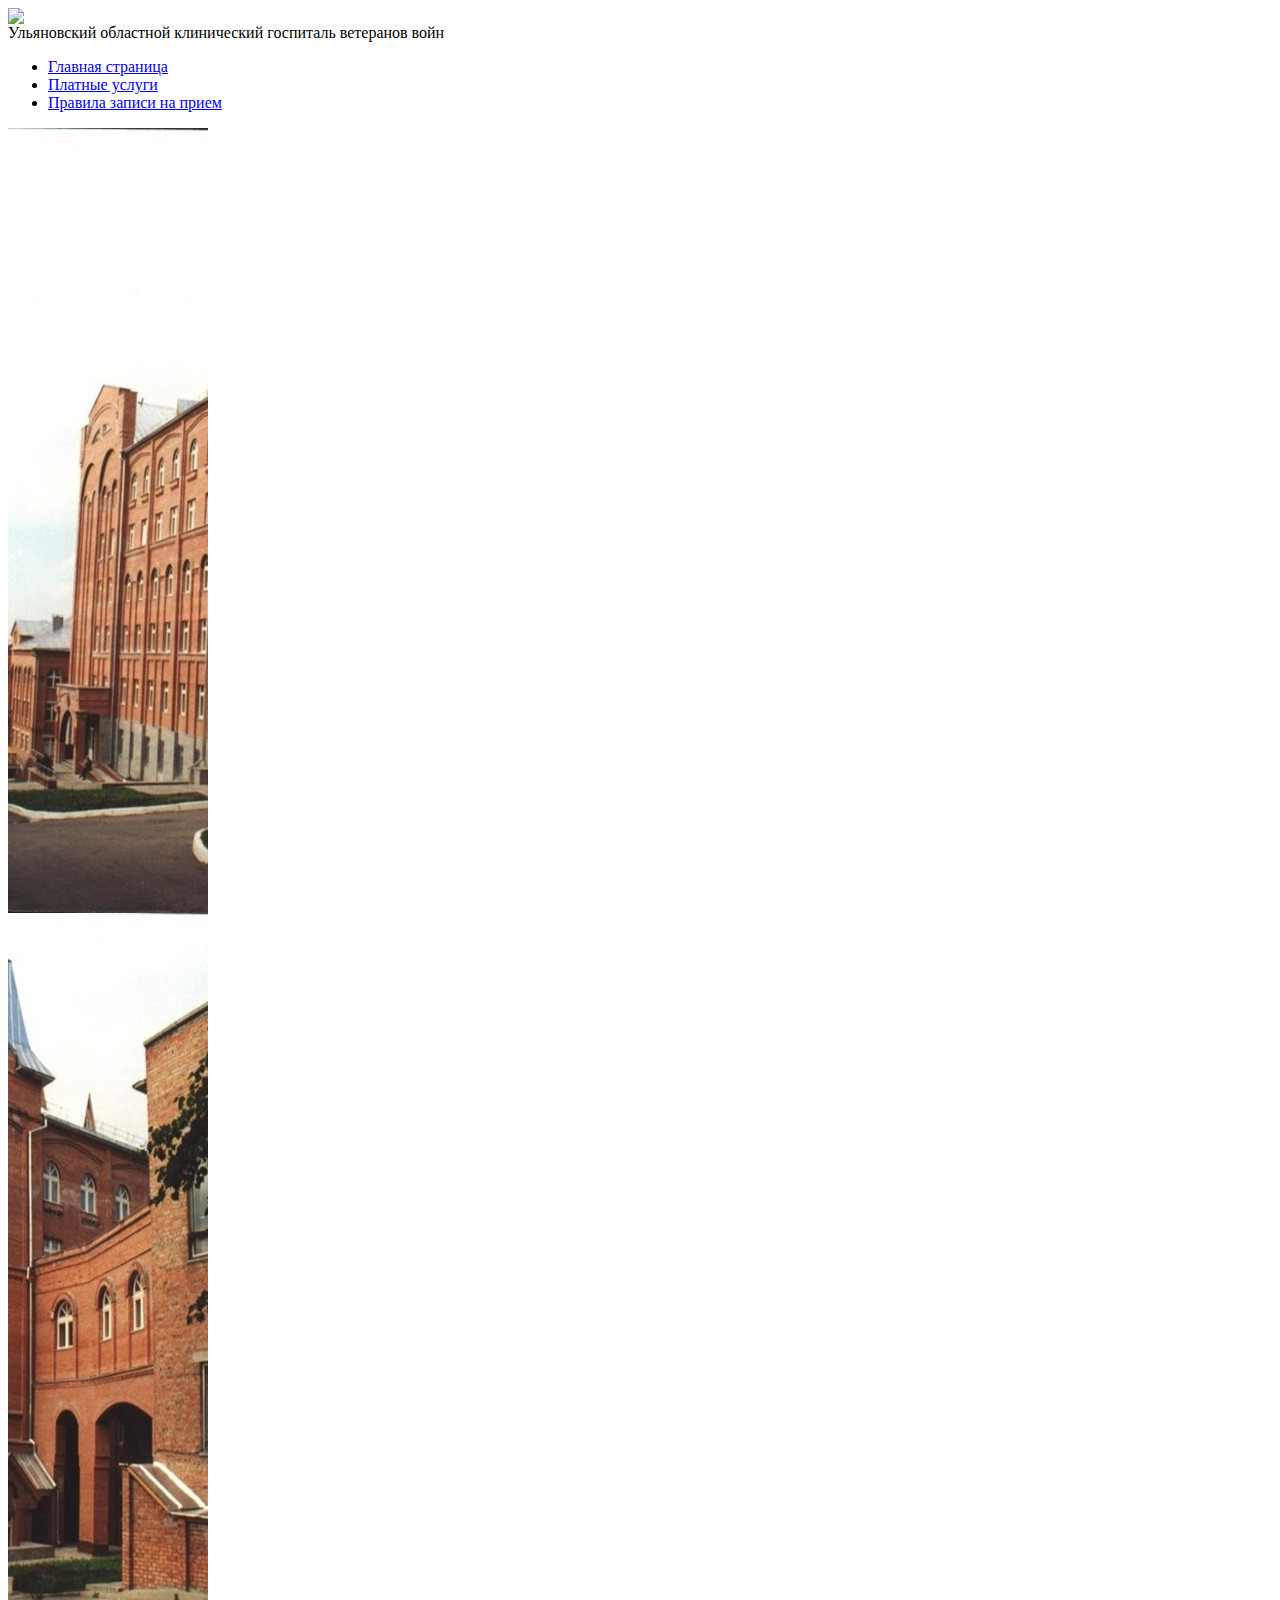
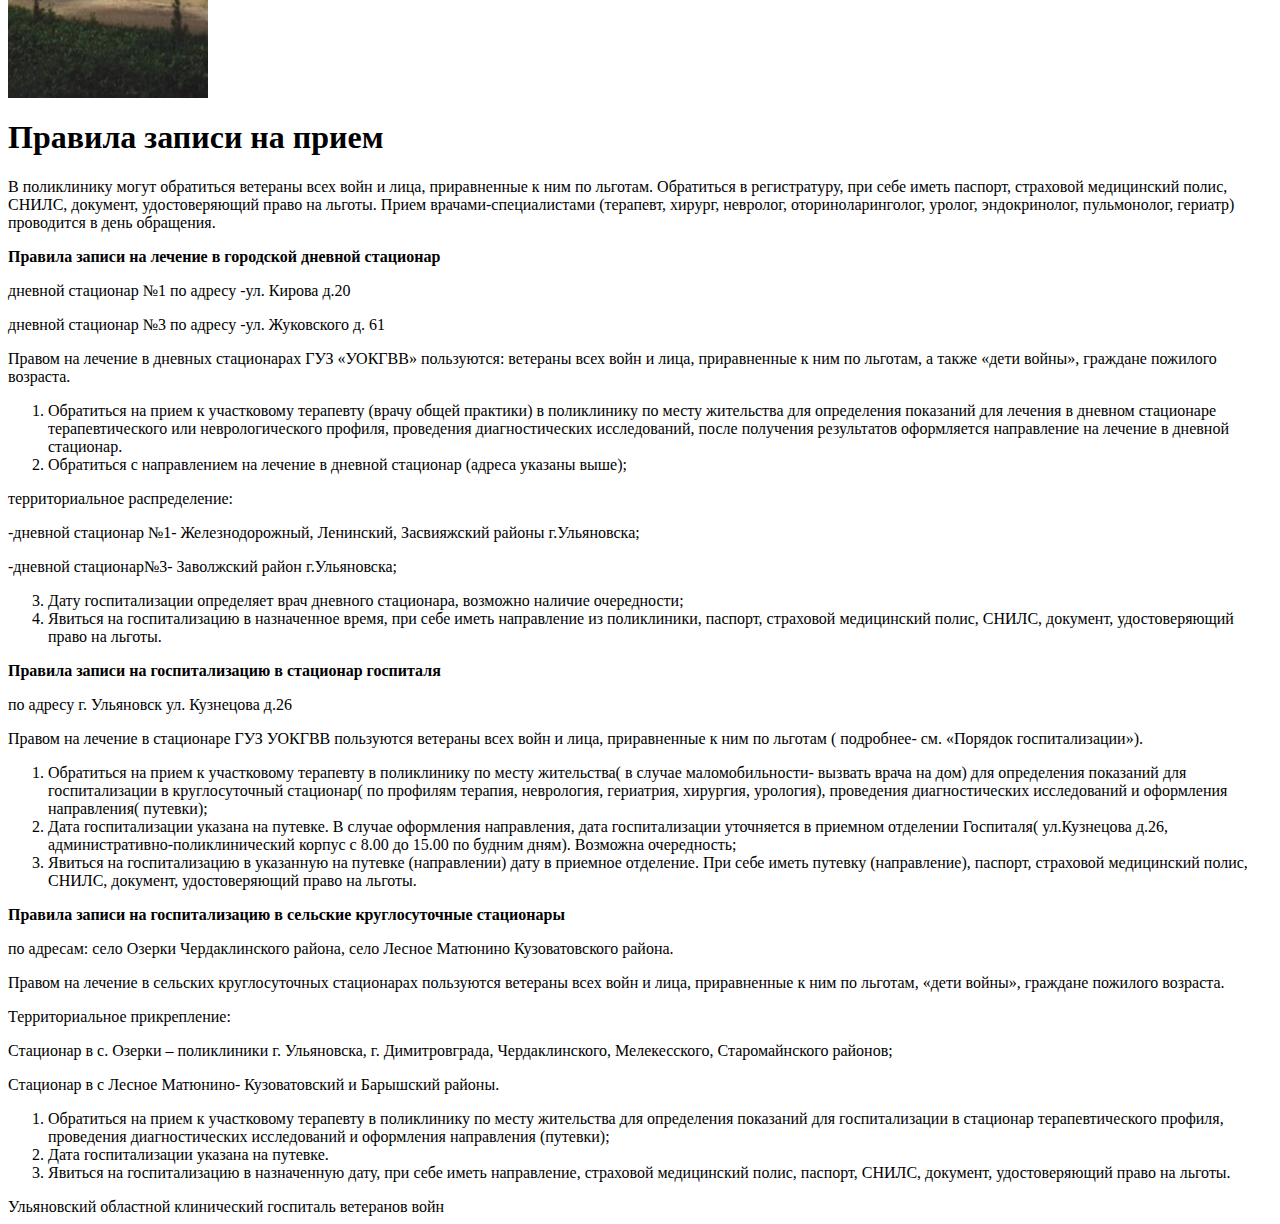
==== prav.html @ 9412c1a5 "Add files via upload" ====
<html>
<head>
	<meta charset="utf-8">
	<title>Ульяновский областной клинический госпиталь ветеранов войн</title>
	<link rel="stylesheet" href="css/Styles.css">
</head>
<body>
<div id="wrapper">
	<div id="header">
		<div id="logo">
		<img src="logo.png">
		</div>
		<div id="sitename">
			Ульяновский областной клинический госпиталь ветеранов войн
		</div>
		<div id="top-menu">
		<ul>
			<li><a href="index.html">Главная страница</a></li>
			<li><a href="plusl.html">Платные услуги</a></li>
			<li><a href="prav.html" class="active">Правила записи на прием</a></li>
		</ul>
		</div>
		</div>		
		<div id="left">
			<img src="L.jpg">
		</div>
		<div id="right">
			<img src="R.jpg">
		</div>
		<div id="content">
		<h1>Правила записи на прием</h1>	
			<p>
				В поликлинику могут обратиться ветераны всех войн и лица, приравненные к ним по льготам.
				Обратиться в регистратуру, при себе иметь паспорт, страховой медицинский полис, СНИЛС, документ, удостоверяющий право на льготы.
				Прием врачами-специалистами (терапевт, хирург, невролог, оториноларинголог, уролог, эндокринолог, пульмонолог, гериатр) проводится в день обращения.</p>
				<p><strong>Правила записи на лечение в городской дневной стационар</strong></p>
				<p>дневной стационар №1 по адресу -ул. Кирова д.20</p>
				<p>дневной стационар №3 по адресу -ул. Жуковского д. 61</p>
				<p>Правом на лечение в дневных стационарах ГУЗ «УОКГВВ» пользуются: ветераны всех войн и лица, приравненные к ним по льготам, а также «дети войны», граждане пожилого возраста.</p>
				<ol>
					<li>Обратиться на прием к участковому терапевту (врачу общей практики) в поликлинику по месту жительства для определения показаний для лечения в дневном стационаре терапевтического или неврологического профиля, проведения диагностических исследований, после получения результатов оформляется направление на лечение в дневной стационар.</li>
					<li>Обратиться с направлением на лечение в дневной стационар (адреса указаны выше);</li>
				</ol>
				<p>территориальное распределение:</p>
				<p>-дневной стационар №1- Железнодорожный, Ленинский, Засвияжский районы г.Ульяновска;</p>
				<p>-дневной стационар№3- Заволжский район г.Ульяновска;</p>
				<ol start="3">
					<li>Дату госпитализации определяет врач дневного стационара, возможно наличие очередности;</li>
					<li>Явиться на госпитализацию в назначенное время, при себе иметь направление из поликлиники, паспорт, страховой медицинский полис, СНИЛС, документ, удостоверяющий право на льготы.</li>
				</ol>
				<p><strong>Правила записи на госпитализацию в стационар госпиталя</strong></p>
				<p>по адресу г. Ульяновск ул. Кузнецова д.26</p>
				<p>Правом на лечение в стационаре ГУЗ УОКГВВ пользуются ветераны всех войн и лица, приравненные к ним по льготам ( подробнее- см. «Порядок госпитализации»).</p>
				<ol>
					<li>Обратиться на прием к участковому терапевту в поликлинику по месту жительства( в случае маломобильности- вызвать врача на дом) для определения показаний для госпитализации в круглосуточный стационар( по профилям терапия, неврология, гериатрия, хирургия, урология), проведения диагностических исследований и оформления направления( путевки);</li>
					<li>Дата госпитализации указана на путевке. В случае оформления направления, дата госпитализации уточняется в приемном отделении Госпиталя( ул.Кузнецова д.26, административно-поликлинический корпус с 8.00 до 15.00 по будним дням). Возможна очередность;</li>
					<li>Явиться на госпитализацию в указанную на путевке (направлении) дату в приемное отделение. При себе иметь путевку (направление), паспорт, страховой медицинский полис, СНИЛС,  документ, удостоверяющий право на льготы.</li>
				</ol>
				<p><strong>Правила записи на госпитализацию в сельские круглосуточные стационары</strong></p>
				<p>по адресам: село Озерки Чердаклинского района, село Лесное Матюнино Кузоватовского района.</p>
				<p>Правом на лечение в сельских круглосуточных стационарах пользуются ветераны всех войн и лица, приравненные к ним по льготам, «дети войны», граждане пожилого возраста.</p>
				<p>Территориальное  прикрепление:</p>
				<p>Стационар в с. Озерки – поликлиники г. Ульяновска, г. Димитровграда, Чердаклинского, Мелекесского, Старомайнского районов;</p>
				<p>Стационар в с Лесное Матюнино- Кузоватовский и Барышский районы.</p>
				<ol>
					<li>Обратиться на прием к участковому терапевту в поликлинику по месту жительства для определения показаний для госпитализации в стационар терапевтического профиля, проведения диагностических исследований и оформления направления (путевки);</li>
					<li>Дата госпитализации указана на путевке.</li>
					<li>Явиться на госпитализацию в назначенную дату, при себе иметь направление, страховой медицинский полис, паспорт, СНИЛС, документ, удостоверяющий право на льготы.</li>
			</p>
		</div>
		<div class="clearfix"></div>
		<div id="footer">
			Ульяновский областной клинический госпиталь ветеранов войн
		</div>
	</div>
</body>
</html>
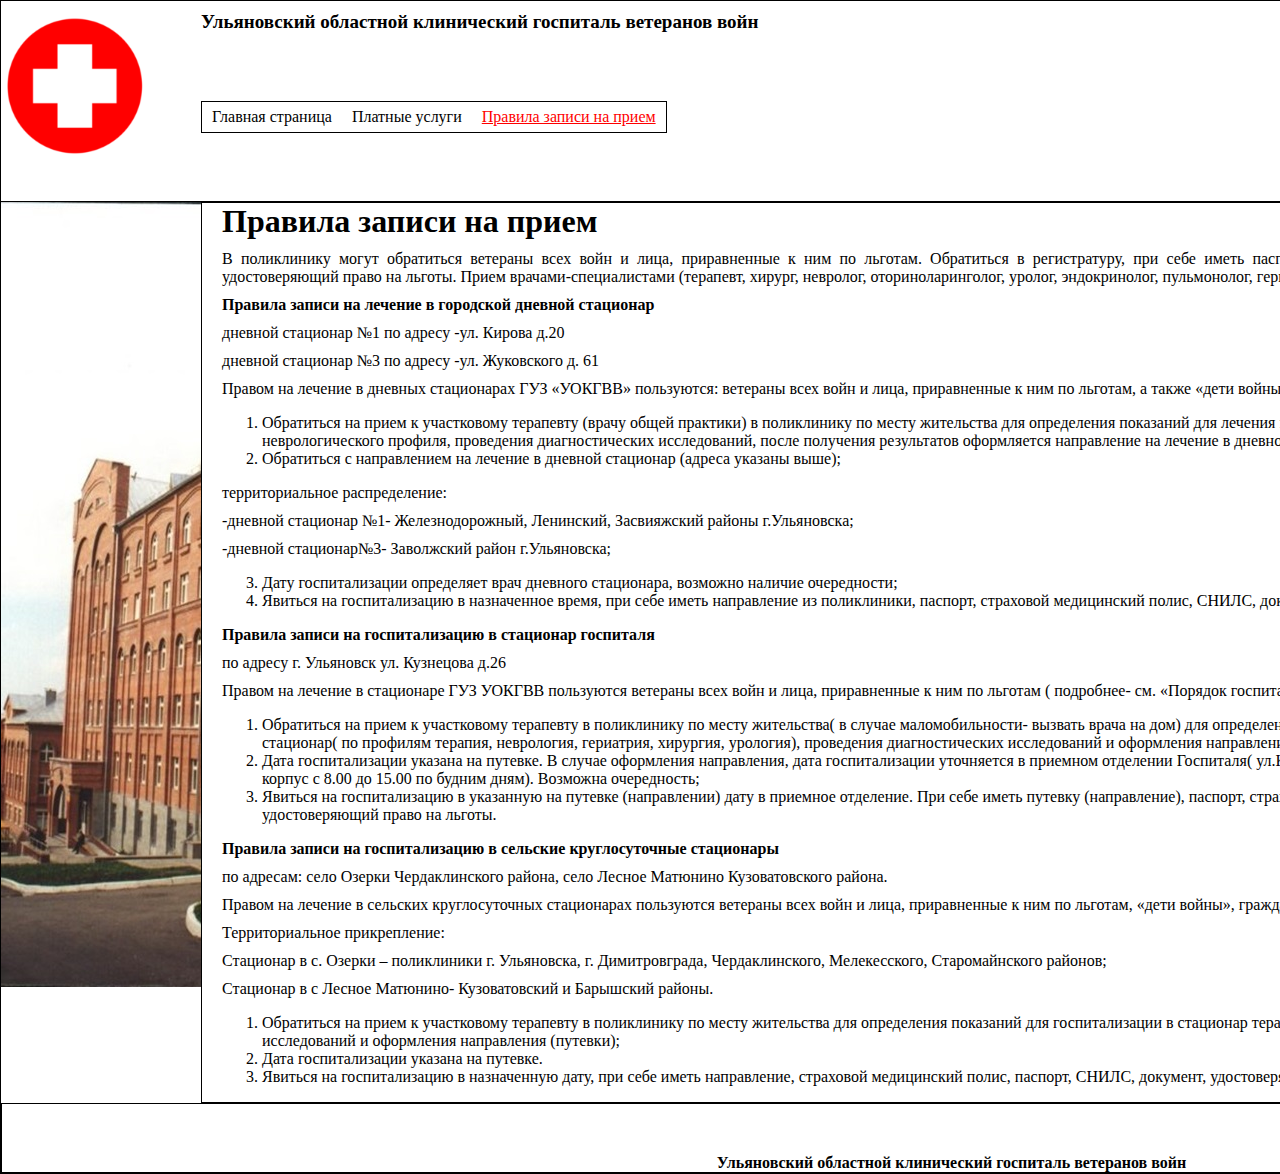
==== commit a0ef9461: "Add files via upload" ====
--- a/prav.html
+++ b/prav.html
@@ -8,7 +8,7 @@
 <div id="wrapper">
 	<div id="header">
 		<div id="logo">
-		<img src="logo.png">
+		<img src="Logo.png">
 		</div>
 		<div id="sitename">
 			Ульяновский областной клинический госпиталь ветеранов войн
--- a/css/Styles.css
+++ b/css/Styles.css
@@ -0,0 +1,79 @@
+body, ul, p, li, h1, h2, h3, h4, h4{
+	margin: 0px;
+	padding: 0px;
+}
+#wrapper {
+    border: 1px solid rgb(0, 0, 0);
+    width: 1901px;
+    margin: 0px auto;
+}
+#header {
+	min-height: 200px;
+	position: relative;
+	border-bottom: 1px solid rgb(0, 0, 0);
+}
+#top-menu {
+	top: 100px;
+	left: 200px;
+	position: absolute;
+	border: 1px solid rgb(0, 0, 0);
+}
+	#top-menu li{
+		float: left;
+		list-style-type: none;
+	}
+	#top-menu a:link, #top-menu a:visited {
+		color: rgb(0, 0, 0);
+		text-decoration: none;
+		line-height: 30px;
+		padding: 0px 10px;
+	}
+	#top-menu a:hover, #top-menu a.active {
+		color: rgb(255, 0, 0);
+		text-decoration: underline;
+	}
+#logo {
+	top: 10px;
+	left: 0px;
+	position: absolute;
+}	
+	#logo img {
+		width: 150px;
+	}
+#sitename {
+	top: 10px;
+	left: 200px;
+	position: absolute;
+	font-size: 19px;
+	font-weight: bold;
+}
+#left, #right {
+   /*  outline: 1px solid black; */
+    width: 200px;
+}
+#left{
+    float: left;
+}
+#right{
+    float: right;
+}
+#content {
+    border: 1px solid rgb(0, 0, 0);
+    margin: 0px 200px;
+	padding: 0px 20px;
+}
+	#content h1 {	
+	}
+	#content p {
+		margin: 10px 0px;
+		text-align: justify;
+	}
+#footer {
+	border: 1px solid rgb(0, 0, 0);
+	padding-top: 50px;
+	text-align: center;
+	font-weight: bold;
+}
+.clearfix{
+    clear: both;
+}